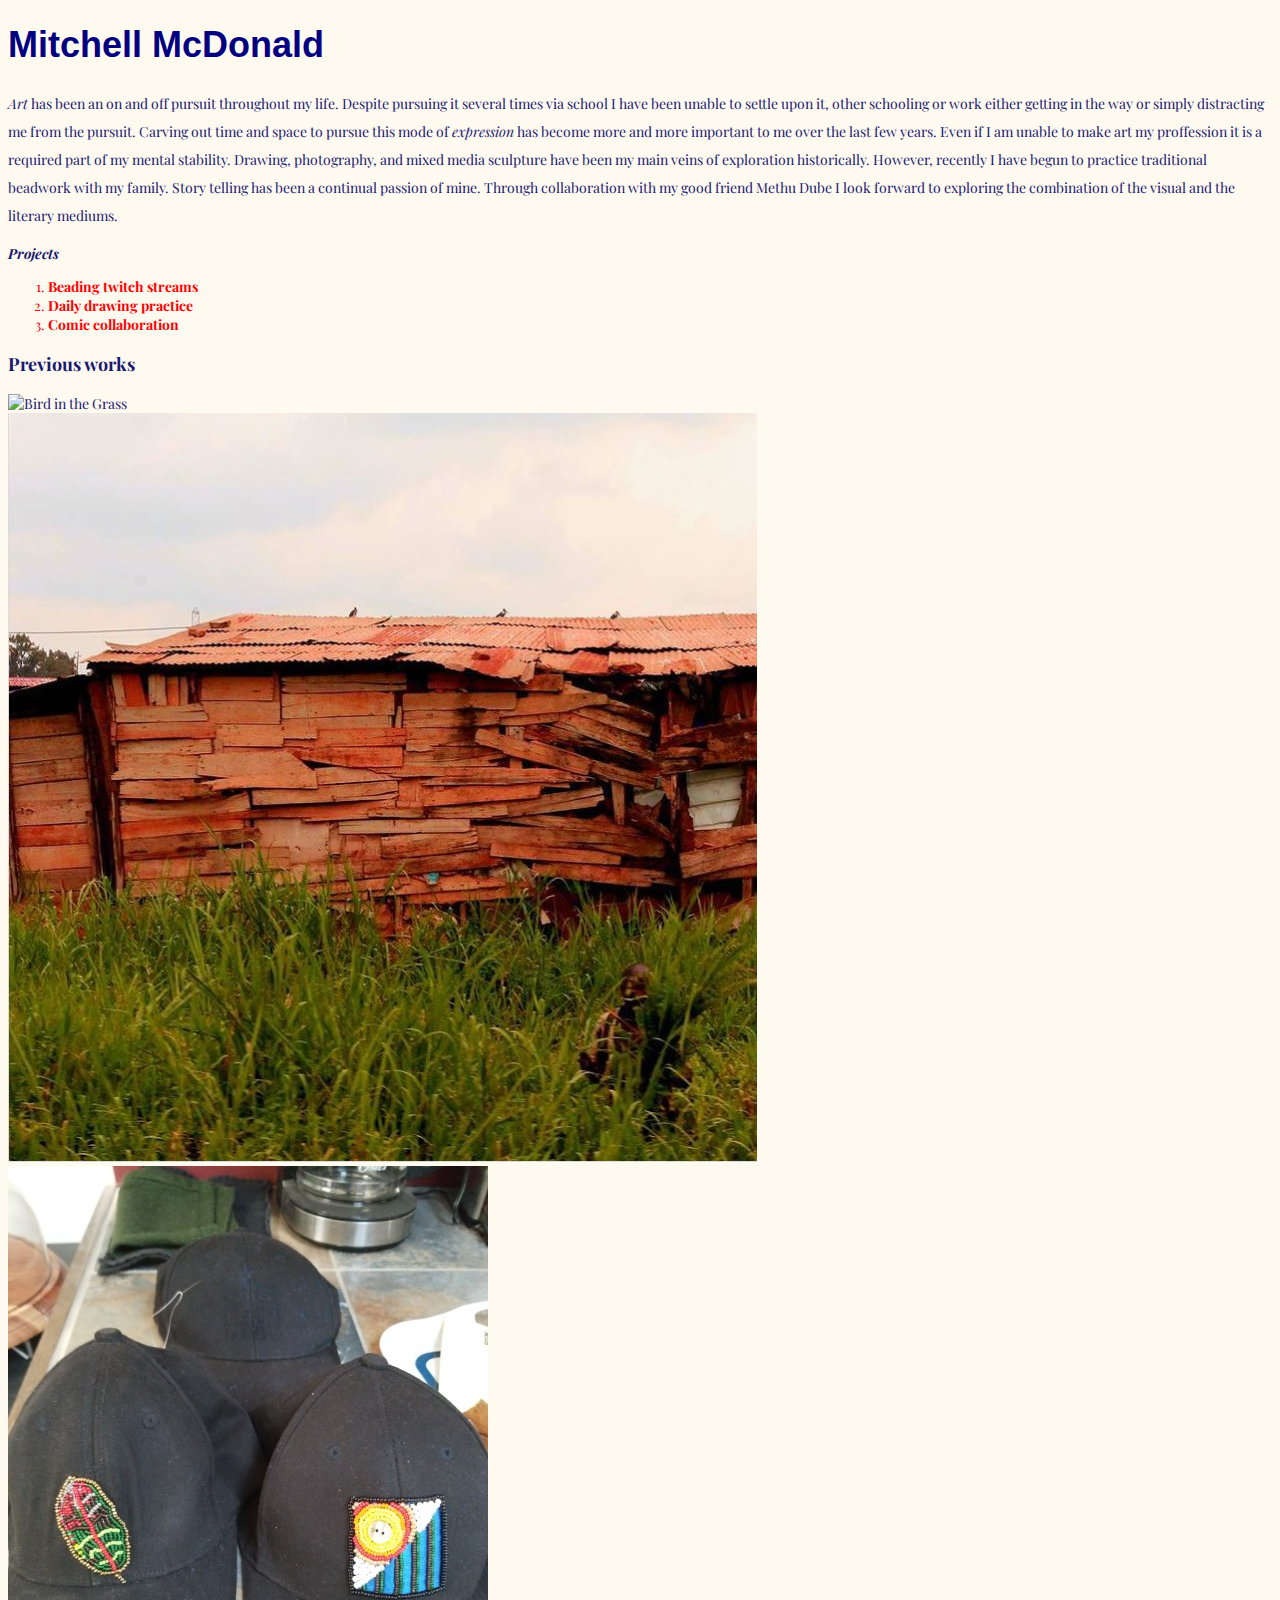
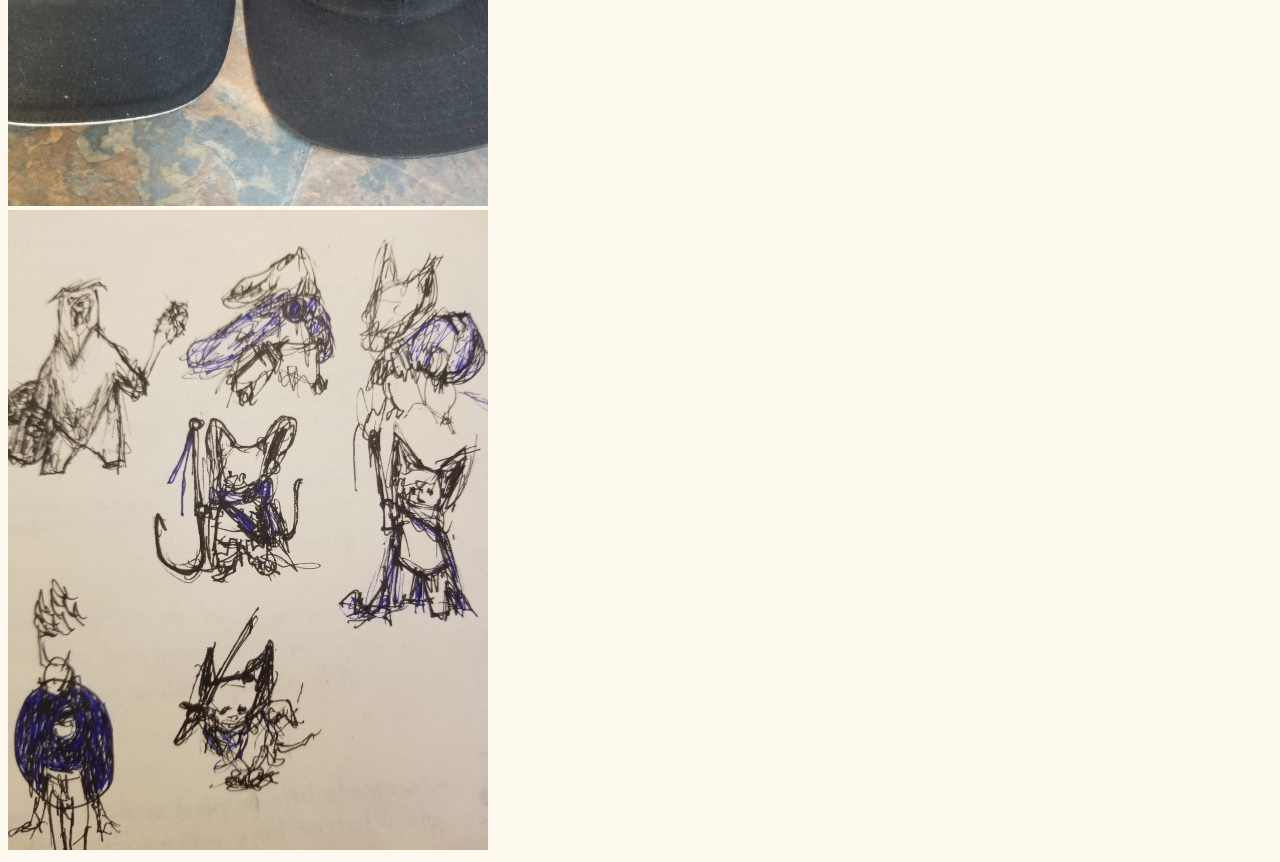
==== index.html @ 02437019 "Create index.html" ====
<!DOCTYPE  html>

<html lang="en">

<head>

  <title> Mitchell and Friends Escape the Void Through Art </title>

      <meta charset="utf-8">
      <link rel="stylesheet"
        href="style.css">
        <link rel="preconnect" href="https://fonts.gstatic.com">
<link href="https://fonts.googleapis.com/css2?family=Playfair+Display&display=swap" rel="stylesheet">

<h1><strong>Mitchell McDonald</strong></h1>

</head>

<body bgcolor="white">

  <section>



    <p> <em>Art</em> has been an on and off pursuit throughout my life. Despite pursuing it several times via school I have been unable to settle upon it, other schooling or work either getting in the way or simply distracting me from the pursuit. Carving out time and space to pursue this mode of <em>expression</em> has become more and more important to me over the last few years. Even if I am unable to make art my proffession it is a required part of my mental stability. Drawing, photography, and mixed media sculpture have been my main veins of exploration historically. However, recently I have begun to practice traditional beadwork with my family. Story telling has been a continual passion of mine. Through collaboration with my good friend Methu Dube I look forward to exploring the combination of the visual and the literary mediums.</p>

  </section>

  <section>

    <h2> Projects </h2>

    <p>

    <ol>
      <a href="beading.html">
      <li><strong> Beading twitch streams </strong></li>
      </a>
      <a href="drawing.html">
      <li><strong> Daily drawing practice </strong></li>
      </a>
      <a href="comic.html">
      <li> <strong> Comic collaboration </strong> </li>
    </a>
    </ol>

    </p>

    </section>

    <section>

    <h3> Previous works </h3>

    <img src="images/bird.jpg" alt="Bird in the Grass" />

  </section>

  <section>
    <img src="images/shanty.JPG" alt="Uganda" />
</section>
<section>
    <img src="images/hats.JPG" alt="Beading" />
</section>
<section>
    <img src="images/character.JPG" alt="animal characters" />


    </section>

  </body>

  </html>
---- style.css ----
* {
  font-size: 100%;
}
body {
  background-color: Floralwhite;
  color: Midnightblue;
  font-family: 'Playfair Display', Helvetica, Trebuchet;
  font-size: 14px;
}

h1 {
  color: Navy;
  font-family: Trebuchet, Arial;
  font-size: 36px;
  font-weight: bold;
  text-align: left;
}

header h1 {
  text-align: center
}

h2 {
  font size: 24px;
  font-style: italic;
}

h3{font-size: 18px;
}

p{
  line-height: 2;
}

a {
  color:red;
  text-decoration: none;
}
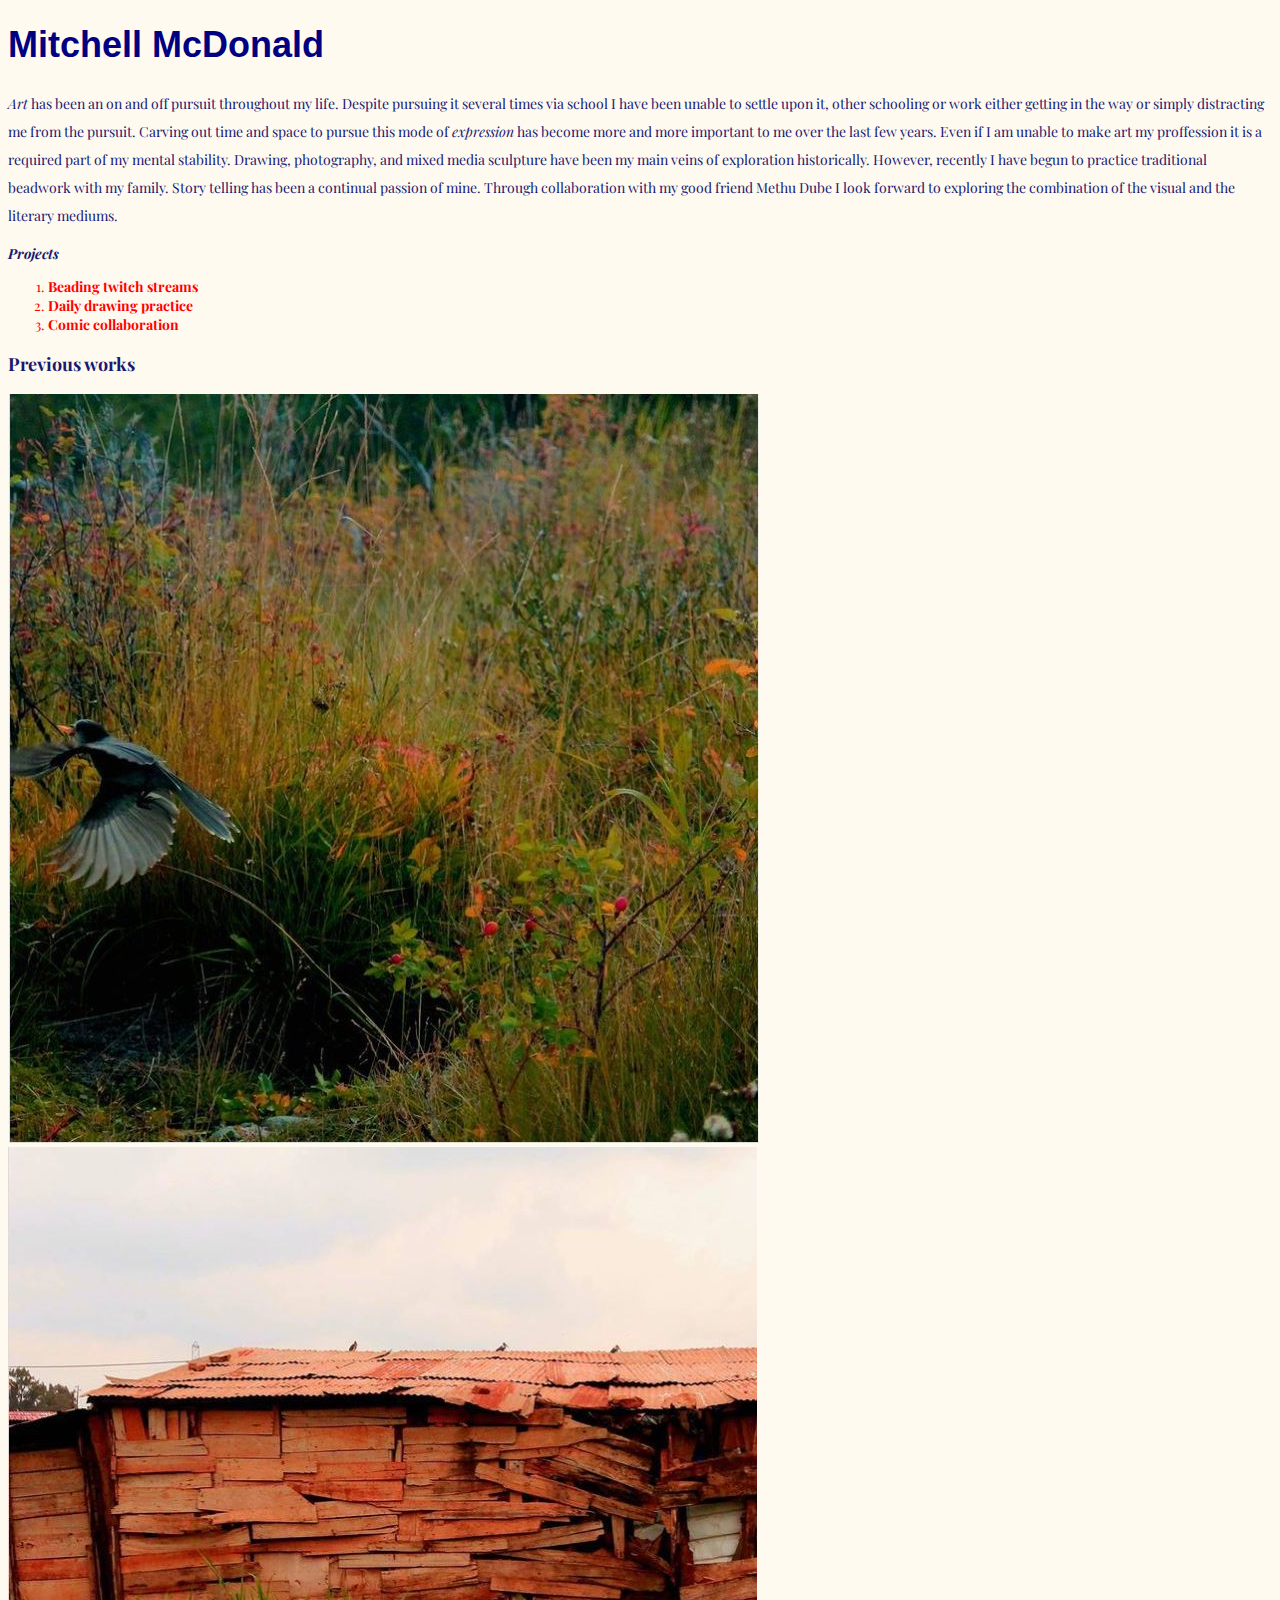
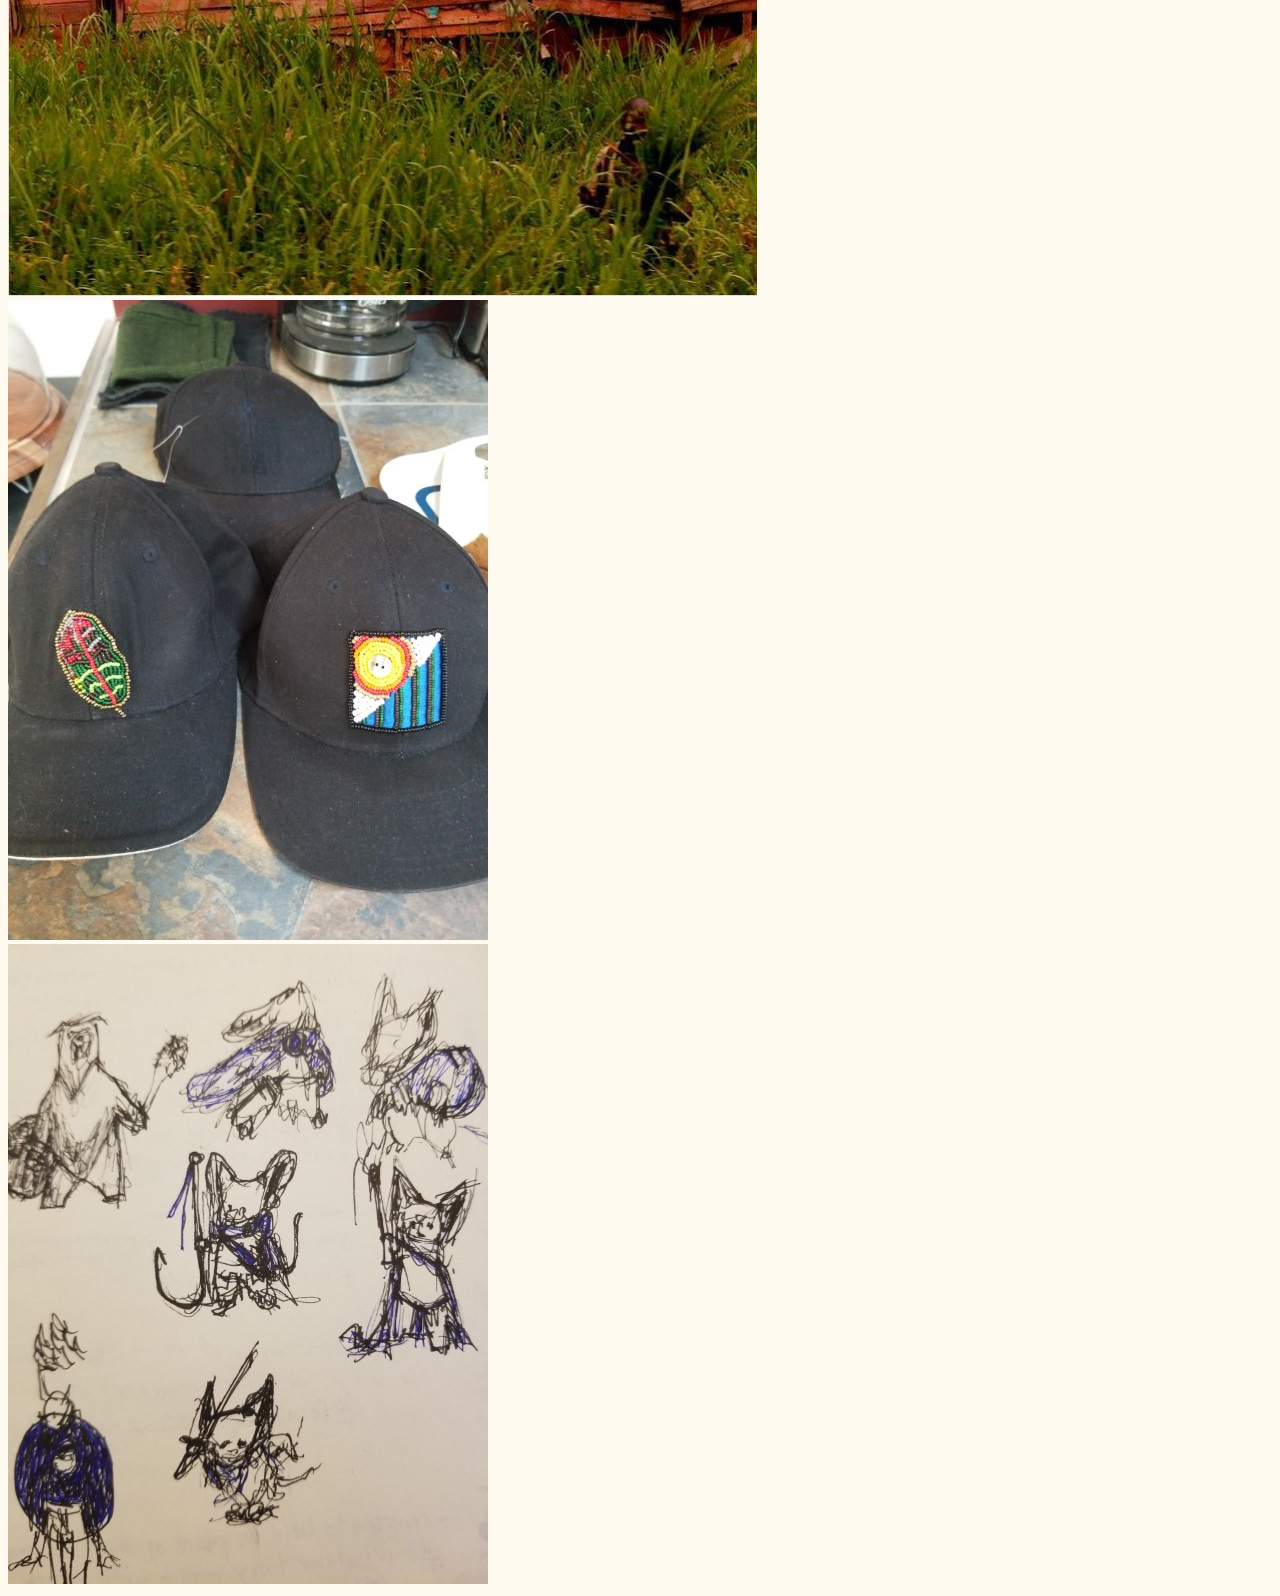
==== commit f8d46352: "Update index.html" ====
--- a/index.html
+++ b/index.html
@@ -52,7 +52,7 @@
 
     <h3> Previous works </h3>
 
-    <img src="images/bird.jpg" alt="Bird in the Grass" />
+    <img src="images/bird.JPG" alt="Bird in the Grass" />
 
   </section>
 
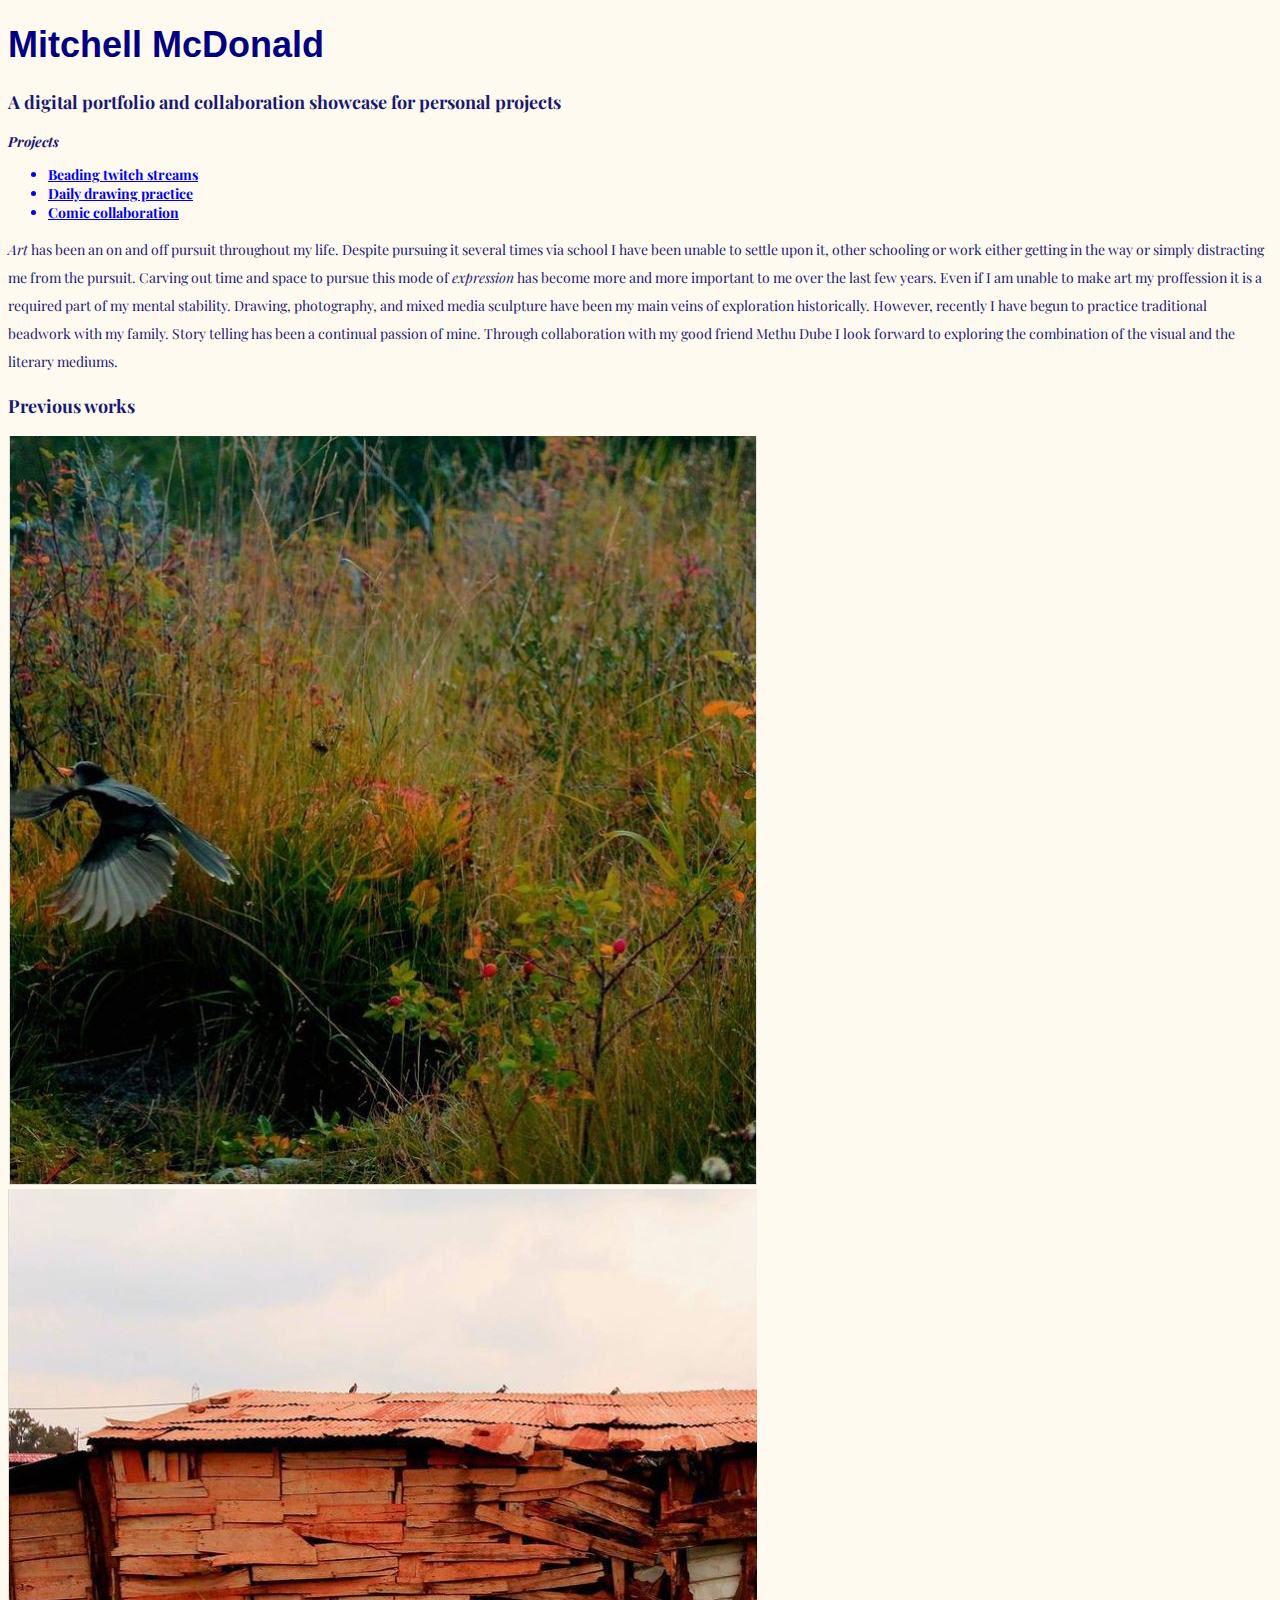
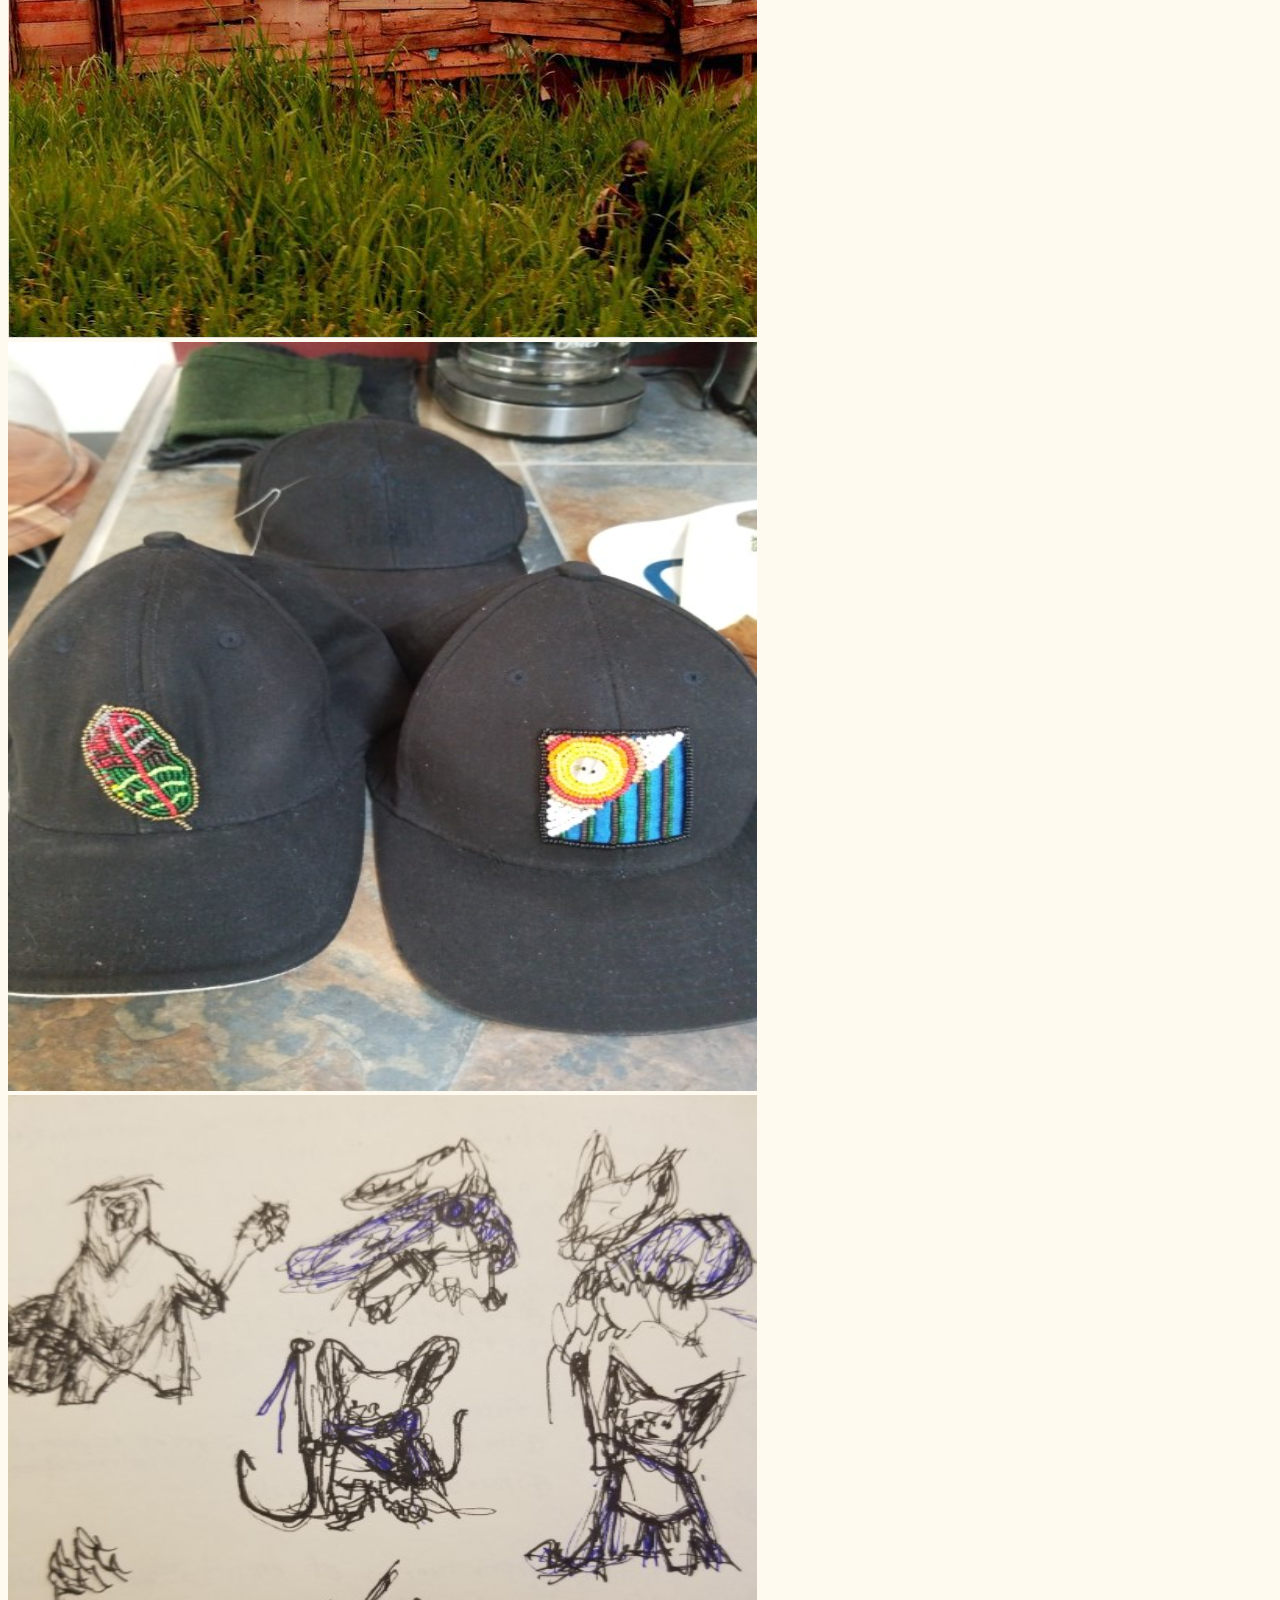
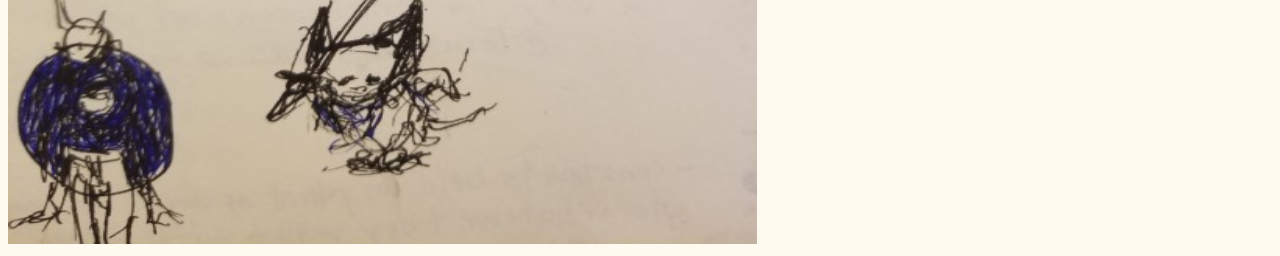
==== commit 87ed7aa3: "Update index.html" ====
--- a/index.html
+++ b/index.html
@@ -13,18 +13,13 @@
 <link href="https://fonts.googleapis.com/css2?family=Playfair+Display&display=swap" rel="stylesheet">
 
 <h1><strong>Mitchell McDonald</strong></h1>
+<h3> A digital portfolio and collaboration showcase for personal projects </h3>
 
 </head>
 
 <body bgcolor="white">
 
-  <section>
 
-
-
-    <p> <em>Art</em> has been an on and off pursuit throughout my life. Despite pursuing it several times via school I have been unable to settle upon it, other schooling or work either getting in the way or simply distracting me from the pursuit. Carving out time and space to pursue this mode of <em>expression</em> has become more and more important to me over the last few years. Even if I am unable to make art my proffession it is a required part of my mental stability. Drawing, photography, and mixed media sculpture have been my main veins of exploration historically. However, recently I have begun to practice traditional beadwork with my family. Story telling has been a continual passion of mine. Through collaboration with my good friend Methu Dube I look forward to exploring the combination of the visual and the literary mediums.</p>
-
-  </section>
 
   <section>
 
@@ -32,7 +27,7 @@
 
     <p>
 
-    <ol>
+    <ul>
       <a href="beading.html">
       <li><strong> Beading twitch streams </strong></li>
       </a>
@@ -42,7 +37,7 @@
       <a href="comic.html">
       <li> <strong> Comic collaboration </strong> </li>
     </a>
-    </ol>
+  </ul>
 
     </p>
 
@@ -50,24 +45,36 @@
 
     <section>
 
-    <h3> Previous works </h3>
 
-    <img src="images/bird.JPG" alt="Bird in the Grass" />
 
-  </section>
-
-  <section>
-    <img src="images/shanty.JPG" alt="Uganda" />
-</section>
-<section>
-    <img src="images/hats.JPG" alt="Beading" />
-</section>
-<section>
-    <img src="images/character.JPG" alt="animal characters" />
-
+      <p> <em>Art</em> has been an on and off pursuit throughout my life. Despite pursuing it several times via school I have been unable to settle upon it, other schooling or work either getting in the way or simply distracting me from the pursuit. Carving out time and space to pursue this mode of <em>expression</em> has become more and more important to me over the last few years. Even if I am unable to make art my proffession it is a required part of my mental stability. Drawing, photography, and mixed media sculpture have been my main veins of exploration historically. However, recently I have begun to practice traditional beadwork with my family. Story telling has been a continual passion of mine. Through collaboration with my good friend Methu Dube I look forward to exploring the combination of the visual and the literary mediums.</p>
 
     </section>
 
   </body>
 
+  <footer>
+
+    <section>
+
+    <h3> Previous works </h3>
+
+    <img src="images/bird.JPG" alt="Bird in the Grass" width="749" height="749"/>
+
+  </section>
+
+  <section>
+    <img src="images/shanty.JPG" alt="Uganda" width="749" height="749" />
+</section>
+<section>
+    <img src="images/hats.JPG" alt="Beading" width="749" height="749"/>
+</section>
+<section>
+    <img src="images/character.JPG" alt="animal characters" width="749" height="749"/>
+
+
+    </section>
+
+  </footer>
+
   </html>
--- a/style.css
+++ b/style.css
@@ -32,7 +32,11 @@
   line-height: 2;
 }
 
-a {
+a: {
   color:red;
   text-decoration: none;
 }
+
+a:hover {
+  text-decoration: underline;
+}
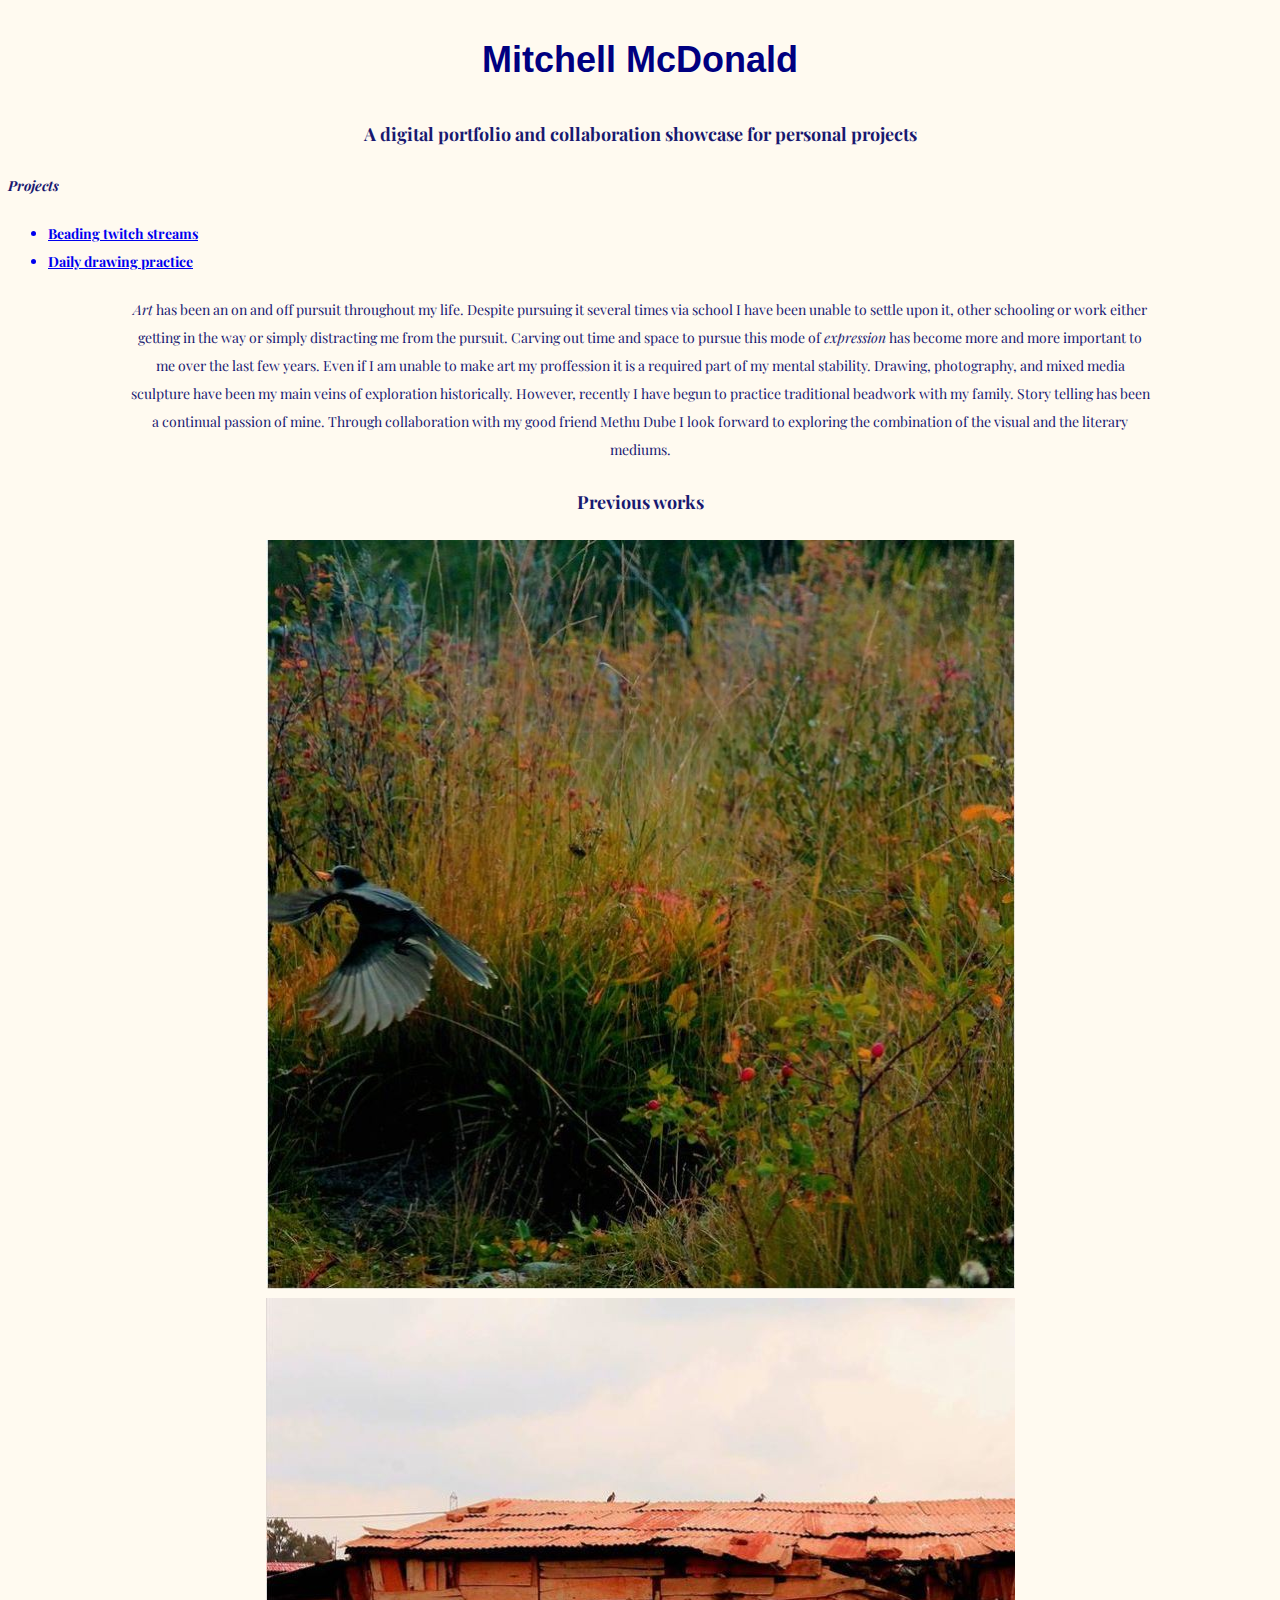
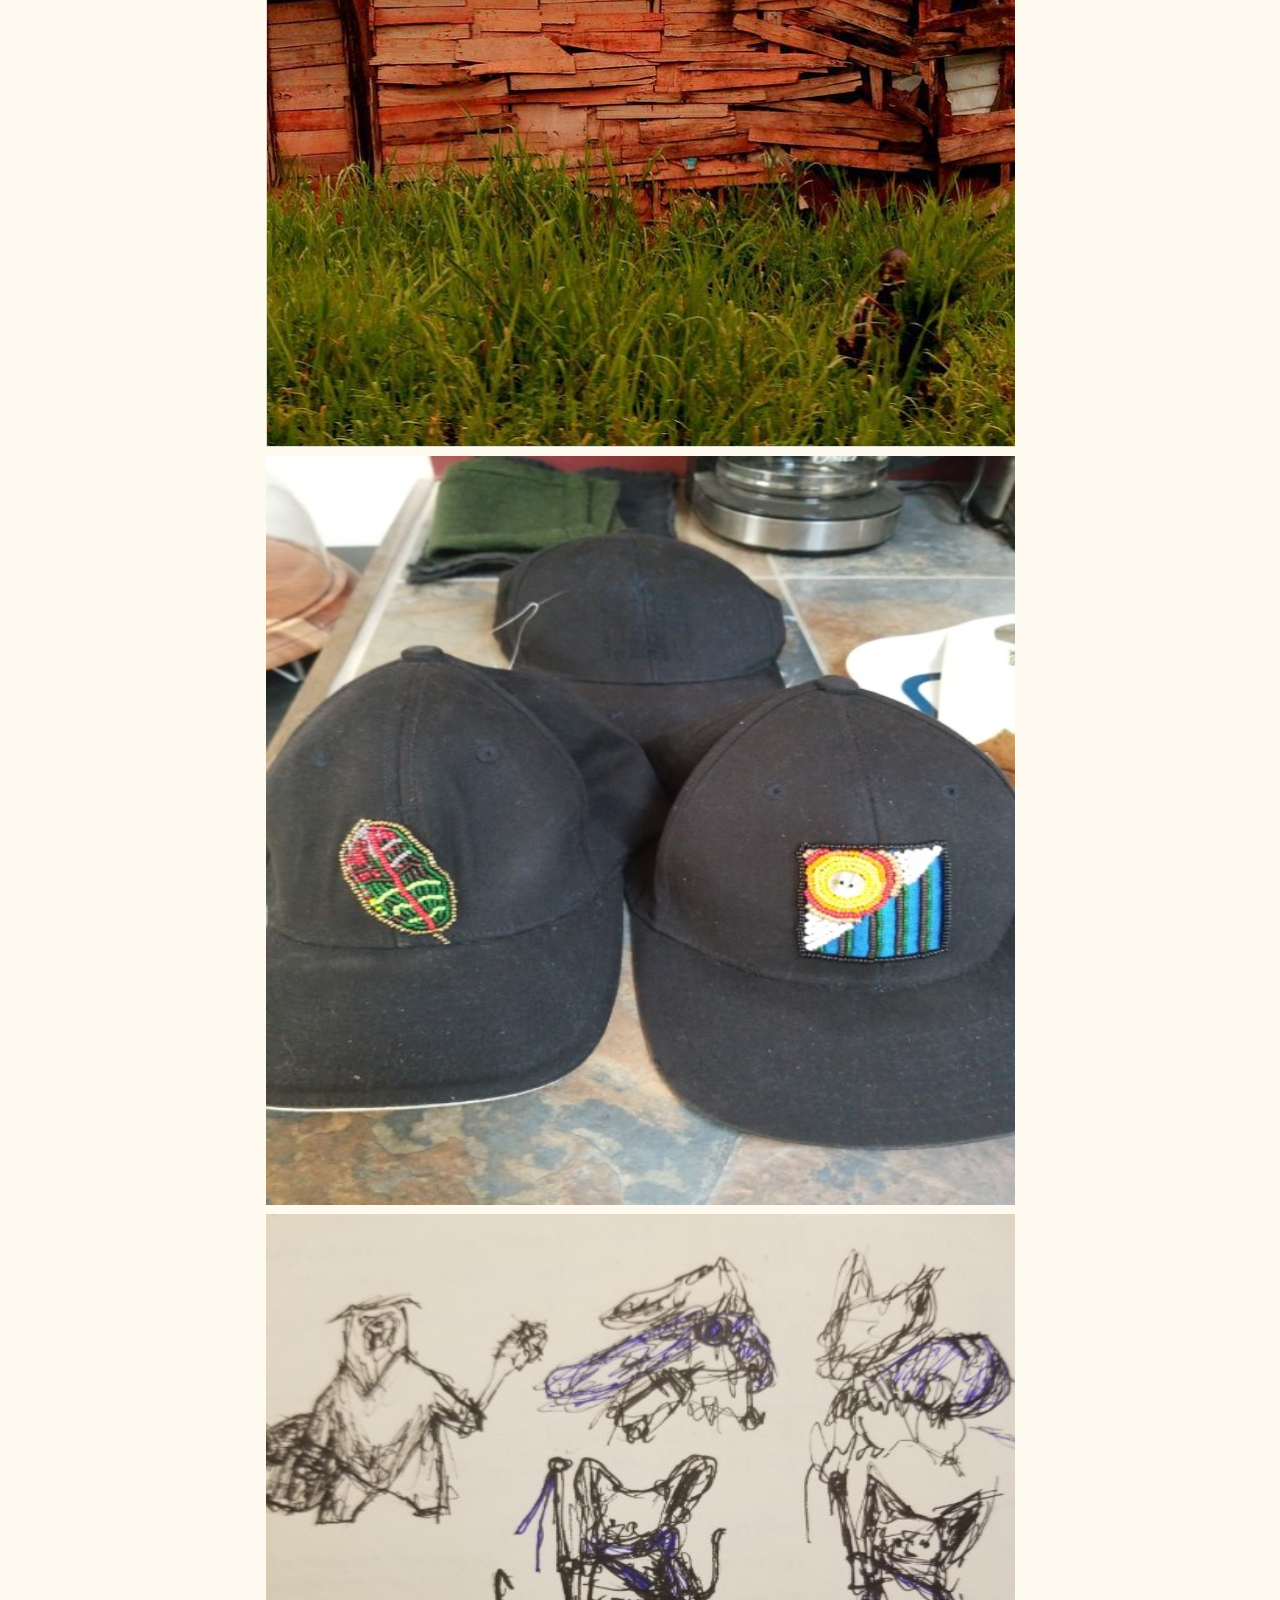
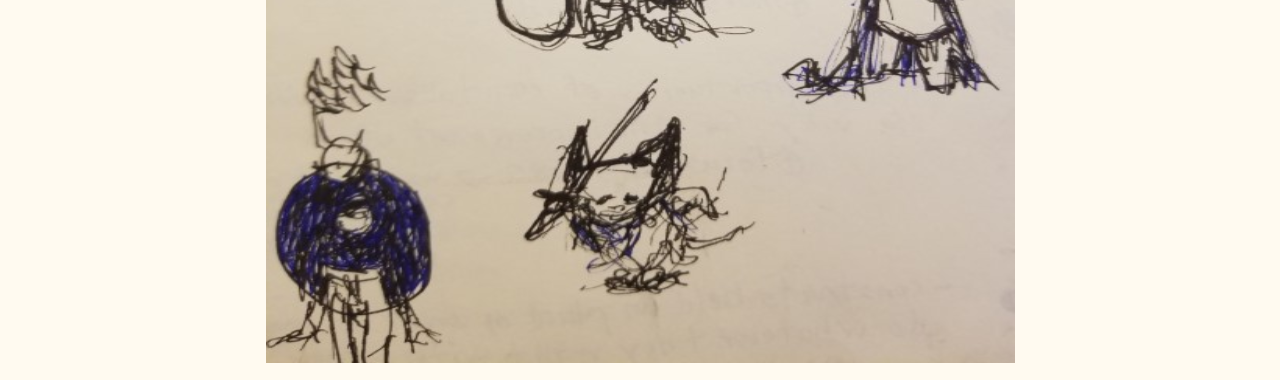
==== commit d323ce83: "Update index.html" ====
--- a/index.html
+++ b/index.html
@@ -34,9 +34,6 @@
       <a href="drawing.html">
       <li><strong> Daily drawing practice </strong></li>
       </a>
-      <a href="comic.html">
-      <li> <strong> Comic collaboration </strong> </li>
-    </a>
   </ul>
 
     </p>
--- a/style.css
+++ b/style.css
@@ -1,5 +1,9 @@
 * {
   font-size: 100%;
+  line-height: 2;
+}
+h1, h2, h3 {
+  margin-bottom: 20px;
 }
 body {
   background-color: Floralwhite;
@@ -7,29 +11,41 @@
   font-family: 'Playfair Display', Helvetica, Trebuchet;
   font-size: 14px;
 }
-
+body h3 {
+  text-align: center;
+}
 h1 {
   color: Navy;
   font-family: Trebuchet, Arial;
   font-size: 36px;
   font-weight: bold;
-  text-align: left;
+  text-align: center;
 }
 
 header h1 {
-  text-align: center
+  text-align: center;
 }
 
 h2 {
   font size: 24px;
   font-style: italic;
 }
+h2 ul {
+  font-weight: bold;
+  text-align: center;
+}
 
-h3{font-size: 18px;
+body h3{font-size: 18px;
+  text-align: center;
 }
 
 p{
   line-height: 2;
+  text-align: center;
+  margin-top: 20px;
+  margin-bottom: 20px;
+  margin-right:120px;
+  margin-left: 120px;
 }
 
 a: {
@@ -40,3 +56,6 @@
 a:hover {
   text-decoration: underline;
 }
+footer {
+  text-align: center;
+}
